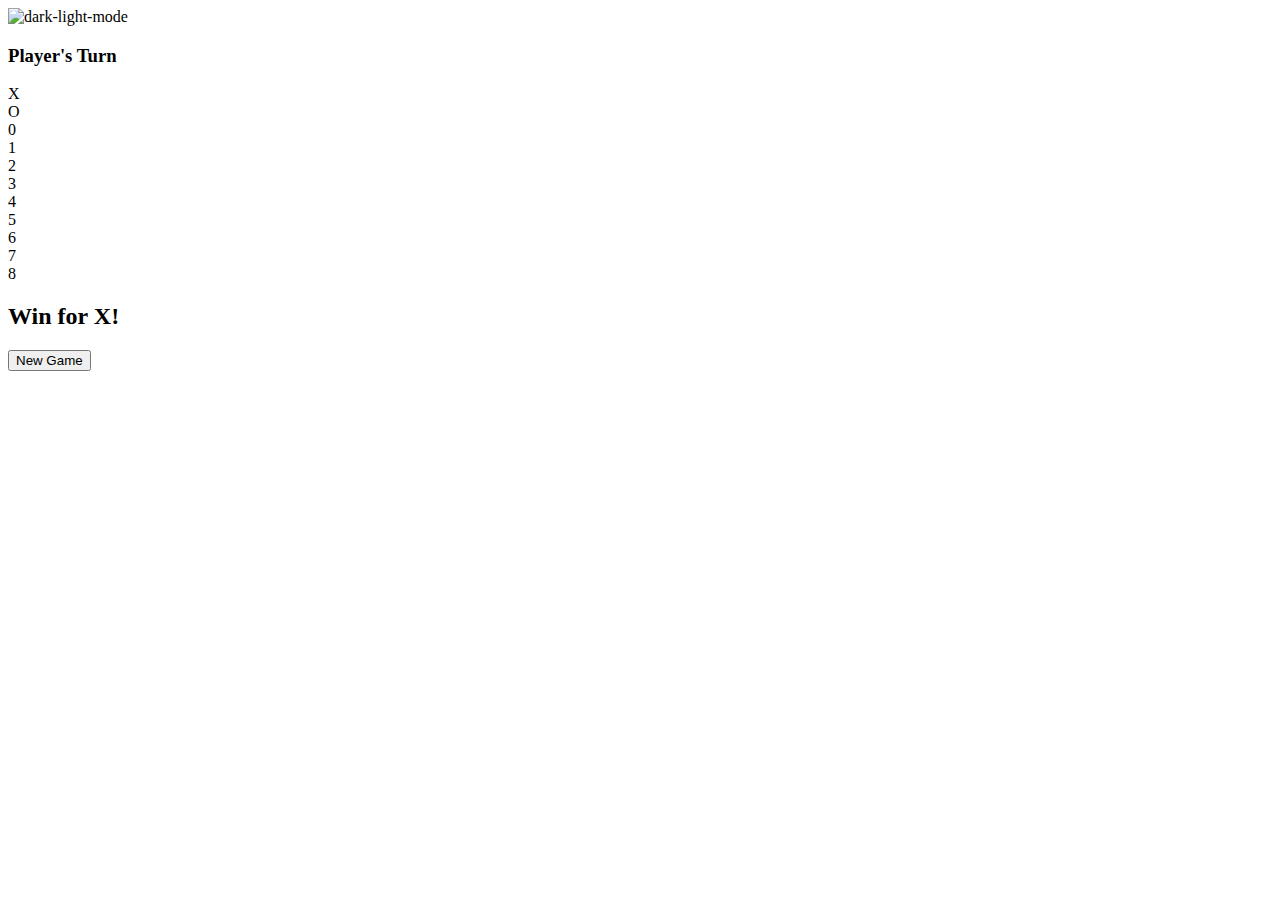
==== index.html @ 654dd949 "Update index.html" ====
<!DOCTYPE html>
<html lang="en">
  <head>
    <meta charset="UTF-8" />
    <meta name="viewport" content="width=device-width, initial-scale=1.0" />
    <title>Tic Tac Toe</title>
    <link rel="shortcut icon" href="favicon.png" type="image/x-icon" />
    <link rel="preconnect" href="https://fonts.googleapis.com" />
    <link rel="preconnect" href="https://fonts.gstatic.com" crossorigin />
    <link
      href="https://fonts.googleapis.com/css2?family=Finger+Paint&display=swap"
      rel="stylesheet"
    />
    <link rel="stylesheet" href="style.css" />
  </head>
  <body>
    <img src="sun.png" alt="dark-light-mode" id="dark-light-icon" />
    <div id="play-with-friend">
      <div class="turn-container">
        <h3>Player's Turn</h3>
        <div class="turn-box align">X</div>
        <div class="turn-box align">O</div>
        <div class="bg"></div>
      </div>
      <div id="game-board">
        <div class="box align" id="0">0</div>
        <div class="box align" id="1">1</div>
        <div class="box align" id="2">2</div>
        <div class="box align" id="3">3</div>
        <div class="box align" id="4">4</div>
        <div class="box align" id="5">5</div>
        <div class="box align" id="6">6</div>
        <div class="box align" id="7">7</div>
        <div class="box align" id="8">8</div>
      </div>
      <h2 id="result">Win for X!</h2>
      <button id="new-game">New Game</button>
    </div>
  </body>
</html>
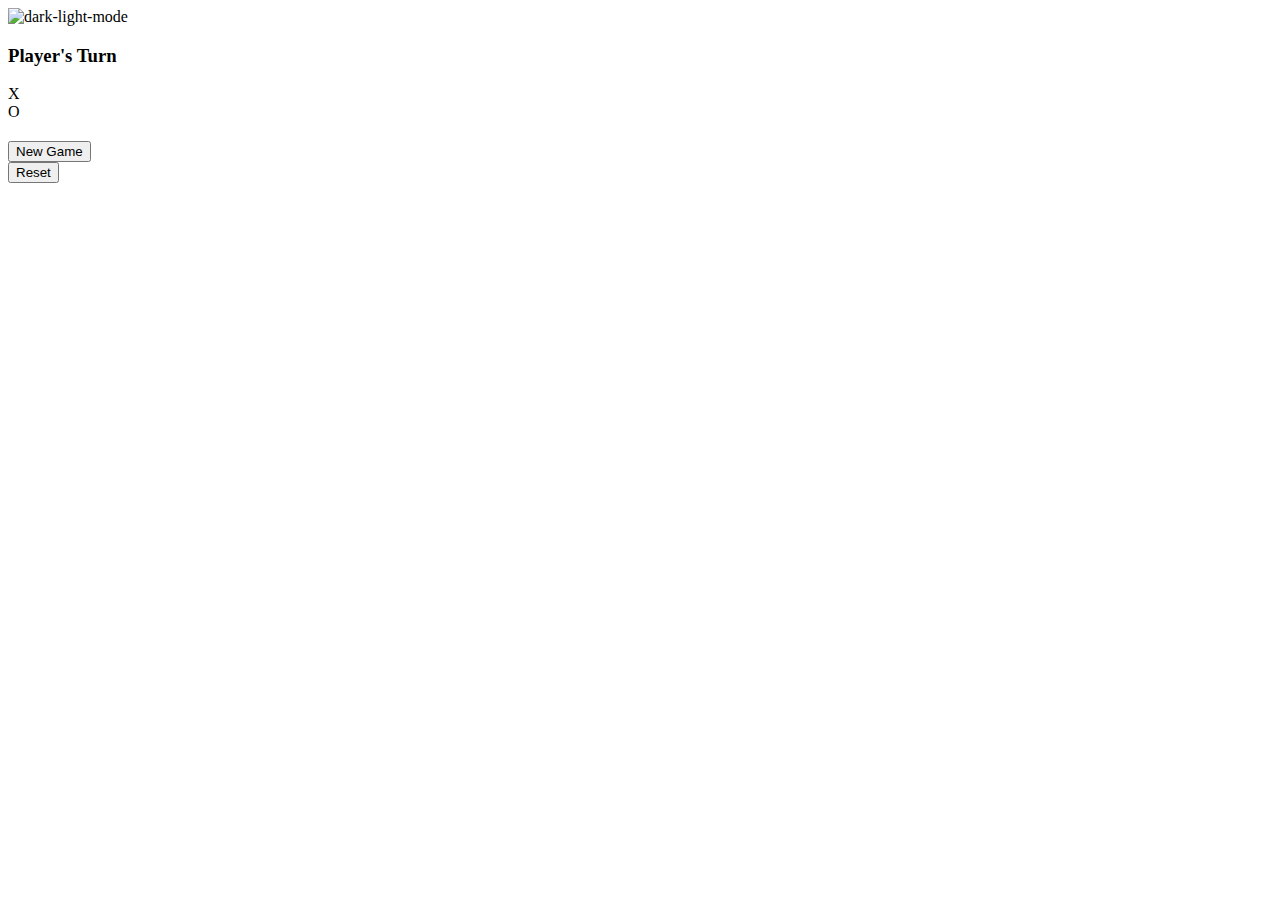
==== commit 1669e649: "Update index.html" ====
--- a/index.html
+++ b/index.html
@@ -14,8 +14,8 @@
     <link rel="stylesheet" href="style.css" />
   </head>
   <body>
-    <img src="sun.png" alt="dark-light-mode" id="dark-light-icon" />
     <div id="play-with-friend">
+      <img src="sun.png" alt="dark-light-mode" id="dark-light-icon" />
       <div class="turn-container">
         <h3>Player's Turn</h3>
         <div class="turn-box align">X</div>
@@ -23,18 +23,26 @@
         <div class="bg"></div>
       </div>
       <div id="game-board">
-        <div class="box align" id="0">0</div>
-        <div class="box align" id="1">1</div>
-        <div class="box align" id="2">2</div>
-        <div class="box align" id="3">3</div>
-        <div class="box align" id="4">4</div>
-        <div class="box align" id="5">5</div>
-        <div class="box align" id="6">6</div>
-        <div class="box align" id="7">7</div>
-        <div class="box align" id="8">8</div>
+        <div class="box align hover"></div>
+        <div class="box align hover"></div>
+        <div class="box align hover"></div>
+        <div class="box align hover"></div>
+        <div class="box align hover"></div>
+        <div class="box align hover"></div>
+        <div class="box align hover"></div>
+        <div class="box align hover"></div>
+        <div class="box align hover"></div>
       </div>
-      <h2 id="result">Win for X!</h2>
-      <button id="new-game">New Game</button>
+
+      <div id="new-game-container" class="hidden">
+        <h2 id="result"></h2>
+        <button id="new-game">New Game</button>
+      </div>
+      <div class="reset-container">
+        <button id="reset-btn">Reset</button>
+      </div>
     </div>
+
+    <script src="app.js"></script>
   </body>
 </html>
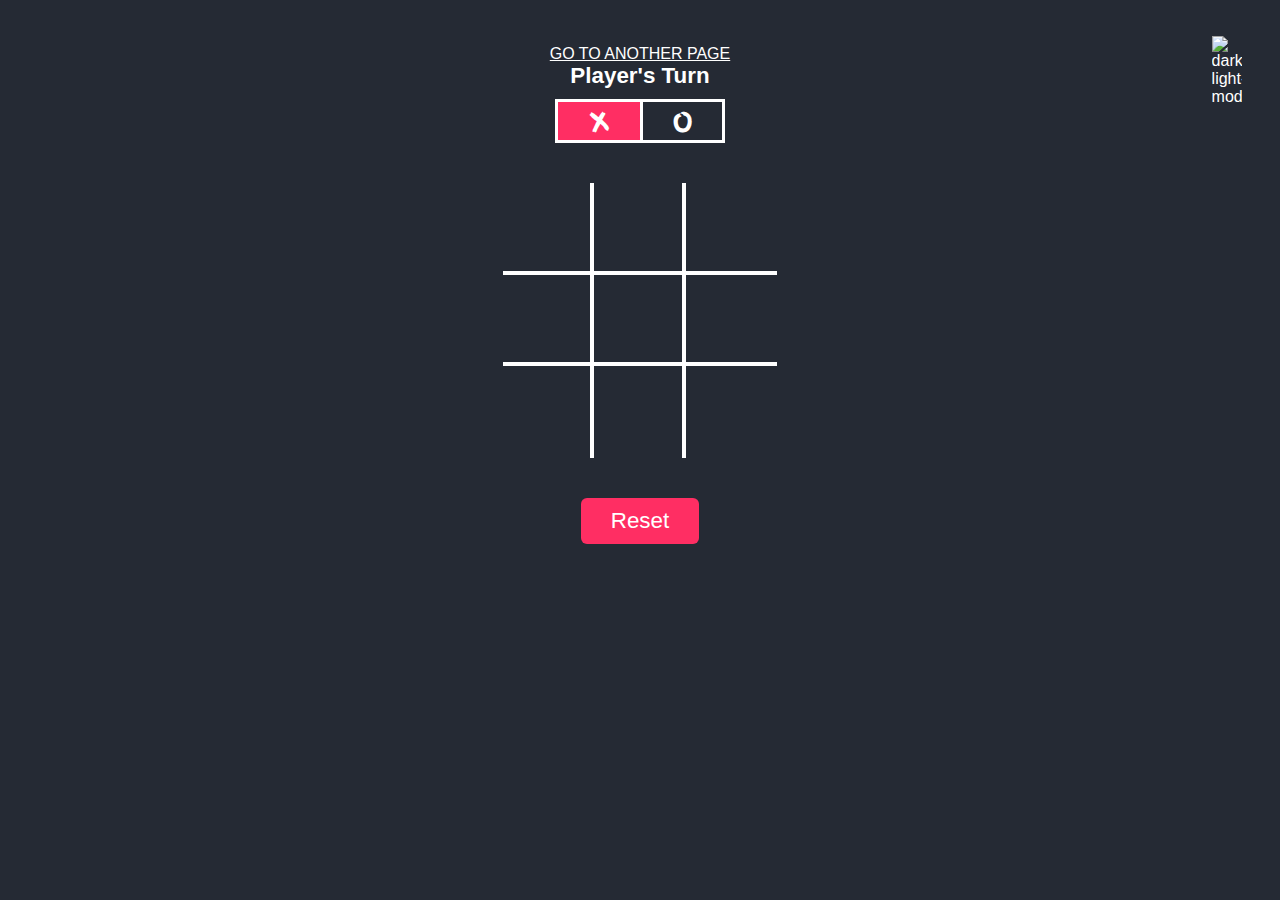
==== commit 4703dfe5: "Update index.html" ====
--- a/index.html
+++ b/index.html
@@ -14,6 +14,7 @@
     <link rel="stylesheet" href="style.css" />
   </head>
   <body>
+    <a href="index2.html">GO TO ANOTHER PAGE</a>
     <div id="play-with-friend">
       <img src="sun.png" alt="dark-light-mode" id="dark-light-icon" />
       <div class="turn-container">
--- a/style.css
+++ b/style.css
@@ -0,0 +1,150 @@
+:root {
+  --board-font: "Finger Paint", cursive;
+  --primary-font: sans-serif;
+  --d-pinkish: #ff2e63;
+
+  --d-primary-bg: #252a34;
+  --d-primary-font: #fff;
+  --d-winner-bg: #42fffc;
+}
+
+* {
+  box-sizing: border-box;
+  color: var(--d-primary-font);
+  transition: 0.2s ease-in-out;
+  user-select: none;
+  margin: 0;
+  padding: 0;
+}
+
+body {
+  font-family: var(--primary-font);
+  background-color: var(--d-primary-bg);
+  width: 100vw;
+  text-align: center;
+  padding-top: 5vh;
+}
+
+.align {
+  display: flex;
+  justify-content: center;
+  align-items: center;
+}
+
+#dark-light-icon {
+  position: absolute;
+  top: 4%;
+  right: 3%;
+  width: 30px;
+  cursor: pointer;
+}
+
+.turn-container {
+  width: 170px;
+  height: 80px;
+  margin: auto;
+  display: grid;
+  grid-template-columns: repeat(2, 1fr);
+  grid-template-rows: repeat(2, 1fr);
+  position: relative;
+  font-family: var(--board-font);
+  /* background-color: #ff2e63; */
+}
+
+.turn-container h3 {
+  font-size: 1.4rem;
+  font-family: var(--primary-font);
+  grid-column-start: 1;
+  grid-column-end: 3;
+}
+
+.turn-container .turn-box {
+  /* background-color: rgb(1, 62, 64); */
+  border: 3px solid var(--d-primary-font);
+  font-size: 1.6rem;
+  font-weight: 700;
+}
+
+.turn-container .turn-box:nth-child(even) {
+  border-right: none;
+}
+
+.bg {
+  position: absolute;
+  left: 0;
+  bottom: 0;
+  background-color: var(--d-pinkish);
+  height: 41px;
+  width: 85px;
+  z-index: -1;
+}
+
+#game-board {
+  display: grid;
+  grid-template-columns: repeat(3, 1fr);
+  grid-template-rows: repeat(3, 1fr);
+  height: 275px;
+  width: 275px;
+  margin: 40px auto;
+  font-family: var(--board-font);
+  /* border: 2px solid white; */
+}
+
+.box {
+  cursor: pointer;
+  font-size: 3.5rem;
+  border-right: 4px solid var(--d-primary-font);
+  border-bottom: 4px solid var(--d-primary-font);
+  font-weight: 700;
+}
+
+.box:nth-child(3n) {
+  border-right: none;
+}
+
+.box:nth-child(6) ~ .box {
+  border-bottom: none;
+}
+
+#result {
+  margin: 15px auto;
+  font-size: 2rem;
+}
+
+#new-game {
+  background-color: var(--d-pinkish);
+  padding: 10px 30px;
+  border: none;
+  font-size: 1.3rem;
+  border-radius: 6px;
+  cursor: pointer;
+}
+
+#reset-btn {
+  background-color: var(--d-pinkish);
+  padding: 10px 30px;
+  border: none;
+  font-size: 1.4rem;
+  border-radius: 6px;
+  cursor: pointer;
+}
+
+.hidden {
+  display: none;
+}
+
+.winner-bg {
+  background-color: var(--d-winner-bg);
+  color: var(--d-primary-bg);
+}
+
+.hover:hover {
+  background-color: var(--d-pinkish);
+}
+
+.light-theme {
+  --d-primary-bg: #fff;
+  --d-primary-font: #252a34;
+  --d-winner-bg: #004847;
+  --d-pinkish: #ff4674;
+}
